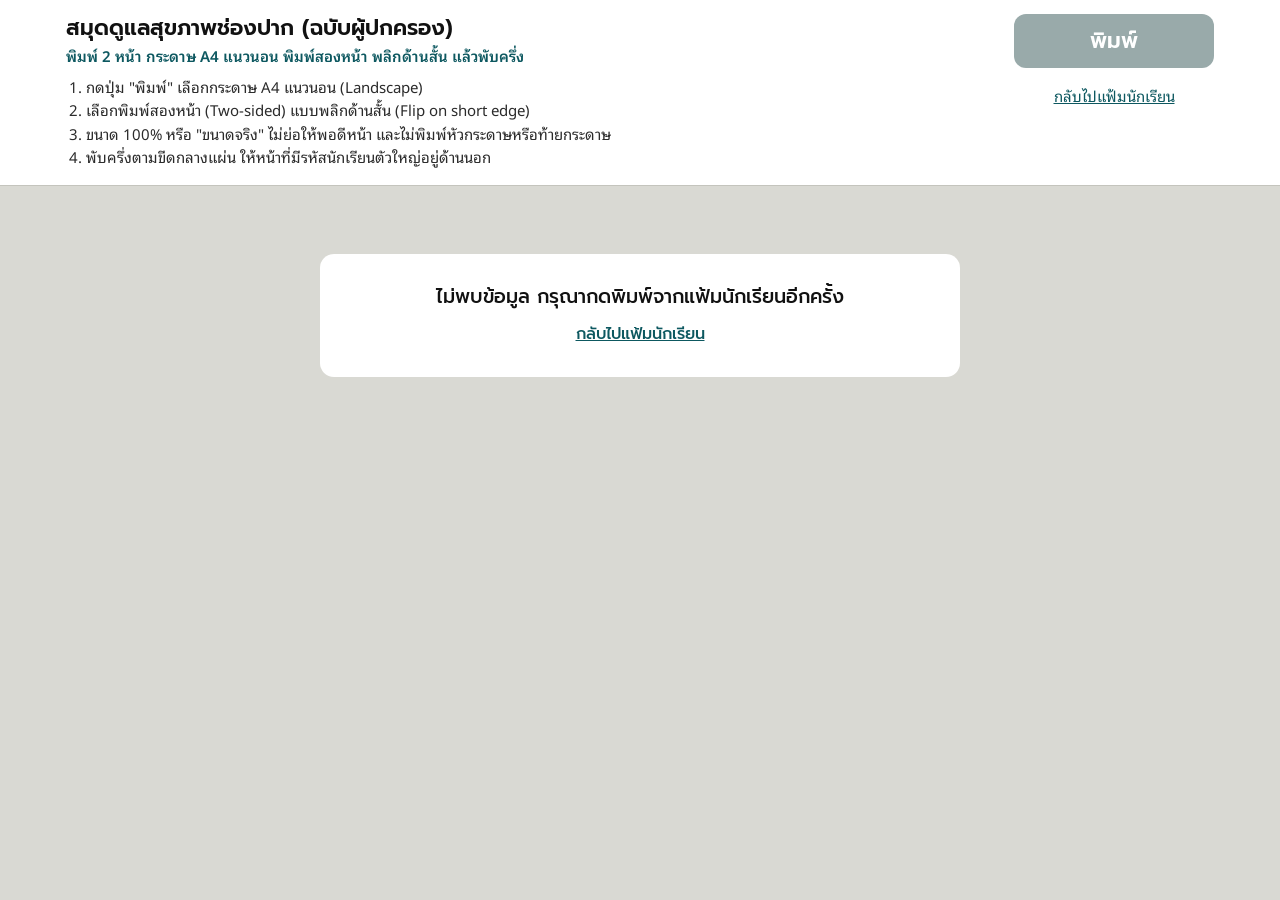
==== booklet.html @ 43a9cc26 "v1.1.0: money by fee schedules 01–03, transfers with slips, cohort and child delete, parent booklet " ====
<!doctype html>
<html lang="th">
<head>
<meta charset="utf-8">
<meta name="viewport" content="width=device-width, initial-scale=1">
<meta name="robots" content="noindex, nofollow">
<title>สมุดดูแลสุขภาพช่องปาก · Dent-II</title>
<link rel="preconnect" href="https://fonts.googleapis.com">
<link rel="preconnect" href="https://fonts.gstatic.com" crossorigin>
<link rel="stylesheet" href="https://fonts.googleapis.com/css2?family=Noto+Sans+Thai+Looped:wght@400;600;700&family=Prompt:wght@400;500;600&display=swap">
<link rel="stylesheet" href="booklet.css?v=1.0.0">
</head>
<body>
<header class="ctl noprint">
  <div class="ctl__in">
    <div class="ctl__main">
      <h1>สมุดดูแลสุขภาพช่องปาก (ฉบับผู้ปกครอง)<span class="demo-tag" id="demoTag" hidden>ข้อมูลตัวอย่าง</span></h1>
      <p class="lead">พิมพ์ 2 หน้า กระดาษ A4 แนวนอน พิมพ์สองหน้า พลิกด้านสั้น แล้วพับครึ่ง</p>
      <ol>
        <li>กดปุ่ม "พิมพ์" เลือกกระดาษ A4 แนวนอน (Landscape)</li>
        <li>เลือกพิมพ์สองหน้า (Two-sided) แบบพลิกด้านสั้น (Flip on short edge)</li>
        <li>ขนาด 100% หรือ "ขนาดจริง" ไม่ย่อให้พอดีหน้า และไม่พิมพ์หัวกระดาษหรือท้ายกระดาษ</li>
        <li>พับครึ่งตามขีดกลางแผ่น ให้หน้าที่มีรหัสนักเรียนตัวใหญ่อยู่ด้านนอก</li>
      </ol>
    </div>
    <div class="ctl__side">
      <button class="btn-print" type="button" id="printBtn" disabled>พิมพ์</button>
      <span class="who" id="who"></span>
      <a href="index.html">กลับไปแฟ้มนักเรียน</a>
    </div>
  </div>
</header>
<div class="warn noprint" id="warn" role="alert"></div>
<main class="stage" id="stage" aria-live="polite"></main>
<script src="booklet.js?v=1.0.0"></script>
</body>
</html>
---- booklet.css ----
/* Dent-II parent booklet: one A4 landscape sheet, duplex (flip on short edge), folded into a 4-page A5 booklet.
   Side 1 (outside) = page 4 | page 1. Side 2 (inside) = page 2 | page 3.
   Black-and-white safe: every mark has a shape, pattern or word, never colour alone. */
:root {
  color-scheme: light;
  --ink: #111;
  --ink-2: #2b2b2b;
  --muted: #505050;
  --line: #7a7a7a;
  --line-soft: #bdbdbd;
  --accent: #0d5860;
  --f-head: "Prompt", "Noto Sans Thai", "Sukhumvit Set", "Thonburi", "Leelawadee UI", sans-serif;
  --f-body: "Noto Sans Thai Looped", "Noto Sans Thai", "Sarabun", "Thonburi", "Leelawadee UI", "Tahoma", sans-serif;
  --fold: 13mm;    /* margin on the fold side of every page */
  --outer: 10mm;   /* margin on the paper edge side */
}
*, *::before, *::after { box-sizing: border-box; }
[hidden] { display: none !important; }
html { -webkit-text-size-adjust: 100%; }
body {
  margin: 0; background: #d9d9d3; color: var(--ink);
  font-family: var(--f-body); font-size: 15px; line-height: 1.5;
  -webkit-print-color-adjust: exact; print-color-adjust: exact;
}

/* ---------------------------------------------------------------- screen controls */
.ctl { background: #fff; border-bottom: 1px solid #c4c4bd; }
.ctl__in { max-width: 1180px; margin: 0 auto; padding: 14px 16px 16px; display: flex; flex-wrap: wrap; gap: 12px 28px; align-items: flex-start; }
.ctl__main { flex: 1 1 420px; min-width: 0; }
.ctl h1 { font: 600 1.35rem/1.3 var(--f-head); margin: 0 0 2px; color: var(--ink); }
.ctl .lead { margin: 0 0 8px; font-weight: 600; color: var(--accent); }
.ctl ol { margin: 0; padding-left: 1.3em; color: var(--ink-2); }
.ctl ol li { margin: 1px 0; }
.ctl__side { display: flex; flex-direction: column; gap: 8px; align-items: stretch; flex: 0 0 auto; }
.btn-print {
  font: 600 1.35rem/1 var(--f-head); color: #fff; background: var(--accent); border: 0; border-radius: 12px;
  padding: 16px 34px; cursor: pointer; min-width: 200px;
}
.btn-print:hover { background: #0a464d; }
.btn-print:focus-visible, .ctl a:focus-visible { outline: 3px solid #f0a020; outline-offset: 2px; }
.btn-print[disabled] { background: #9aa; cursor: not-allowed; }
.ctl a { color: var(--accent); text-align: center; }
.ctl .who { font-size: .9rem; color: var(--muted); text-align: center; }
.demo-tag { display: inline-block; font: 600 .8rem/1.6 var(--f-head); background: #fff3c4; border: 1px solid #c9a300; color: #5a4600; border-radius: 6px; padding: 0 8px; margin-left: 8px; vertical-align: middle; }
.warn { max-width: 1180px; margin: 12px auto 0; padding: 10px 16px; background: #fff0ee; border: 1px solid #c0392b; color: #7a1d12; border-radius: 8px; }
.warn:empty { display: none; }
.nodata { max-width: 640px; margin: 48px auto; padding: 28px 24px; background: #fff; border-radius: 14px; text-align: center; font: 500 1.2rem/1.6 var(--f-head); }
.nodata a { display: inline-block; margin-top: 10px; font-size: 1rem; color: var(--accent); }

/* ---------------------------------------------------------------- sheets (real size, zoomed to fit on screen) */
.stage { padding: 20px 16px 48px; overflow-x: hidden; }
.sheets { width: 297mm; margin: 0 auto; }
.sheet-cap { font: 500 15px/1.4 var(--f-head); color: #333; margin: 18px 0 8px; }
.sheet-cap:first-of-type { margin-top: 0; }
.sheet-cap b { color: var(--accent); }
.sheet {
  position: relative; width: 297mm; height: 210mm; background: #fff; overflow: hidden;
  box-shadow: 0 2px 14px rgba(0, 0, 0, .22);
}
.sheet .half { position: absolute; top: 0; width: 148.5mm; height: 210mm; }
.sheet .half--l { left: 0; }
.sheet .half--r { left: 148.5mm; }
.sheet .foldline { position: absolute; top: 0; bottom: 0; left: 148.5mm; border-left: 1px dashed #b0b0b0; }
.sheet .foldmark { position: absolute; left: calc(148.5mm - .15mm); width: .3mm; height: 4mm; background: #8a8a8a; }
.sheet .foldmark--t { top: 0; }
.sheet .foldmark--b { bottom: 0; }

/* ---------------------------------------------------------------- one A5 page */
/* --fs-s is the size of secondary text; it follows the page's fit step (10pt, then 9pt, floor 8.5pt). */
.page {
  --fs-s: 10pt;
  height: 210mm; padding: 10mm var(--fold) 8mm var(--outer);
  display: flex; flex-direction: column; overflow: hidden;
  font-size: 10.5pt; line-height: 1.42; color: var(--ink);
}
.half--r .page { padding: 10mm var(--outer) 8mm var(--fold); }
.page.is-over { box-shadow: inset 0 0 0 2mm rgba(192, 57, 43, .55); }
.page h2 { font: 600 15pt/1.25 var(--f-head); margin: 0; color: var(--accent); }
.page h3 { font: 600 11.5pt/1.3 var(--f-head); margin: 0 0 1.2mm; color: var(--ink); }
.page p { margin: 0; }
.page .muted { color: var(--muted); }
.page b, .page strong { font-weight: 700; }
.rhead { display: flex; justify-content: space-between; align-items: baseline; gap: 4mm; font-size: var(--fs-s); color: var(--muted); border-bottom: .3mm solid var(--line-soft); padding-bottom: 1mm; margin-bottom: 3mm; }
.rhead b { color: var(--ink); font-family: var(--f-head); font-weight: 600; font-size: 1.1em; letter-spacing: .02em; }
.pfoot { margin-top: auto; padding-top: 2mm; display: flex; justify-content: space-between; align-items: baseline; gap: 4mm; font-size: var(--fs-s); color: var(--muted); }
.pno { font: 600 11pt/1 var(--f-head); color: var(--ink); }
.meta { font-size: var(--fs-s); color: var(--ink-2); margin-top: .6mm; }
.gl { font-family: var(--f-head); }

/* handwriting line and tick box */
.blank { display: inline-block; border-bottom: .3mm dotted #333; height: 1.1em; vertical-align: baseline; }
.box { flex: 0 0 auto; width: 4.6mm; height: 4.6mm; border: .45mm solid var(--ink); border-radius: .6mm; display: inline-flex; align-items: center; justify-content: center; background: #fff; }

/* ---------------------------------------------------------------- page 1: front cover */
.cover .eyebrow { font-size: var(--fs-s); color: var(--muted); }
.cover .title-row { display: flex; align-items: center; gap: 4mm; margin-top: 3mm; }
.cover .title-row svg { flex: 0 0 auto; }
.cover h1 { font: 600 23pt/1.15 var(--f-head); margin: 0; color: var(--accent); }
.cover .proj { font: 500 11.5pt/1.35 var(--f-head); margin-top: 2.5mm; color: var(--ink); }
.cover .period { margin-top: 1mm; color: var(--ink-2); }
.idbox { margin-top: 6mm; border: .6mm solid var(--ink); border-radius: 3mm; padding: 3mm 5mm 3.5mm; display: flex; align-items: center; justify-content: space-between; gap: 4mm; }
.idbox .k { font: 500 11pt/1.3 var(--f-head); }
.idbox .k small { display: block; font: 400 var(--fs-s)/1.3 var(--f-body); color: var(--muted); }
.idbox .v { font: 600 30pt/1 var(--f-head); letter-spacing: .04em; white-space: nowrap; }
.nameline { margin-top: 6mm; display: flex; align-items: flex-end; gap: 2mm; font-weight: 600; }
.nameline .blank { flex: 1; height: 7mm; }
.nameline small { font-weight: 400; color: var(--muted); font-size: var(--fs-s); white-space: nowrap; }
.facts { margin: 5mm 0 0; display: grid; grid-template-columns: auto 1fr; column-gap: 4mm; row-gap: 1.2mm; }
.facts dt { color: var(--muted); white-space: nowrap; }
.facts dd { margin: 0; font-weight: 600; }
.notice { margin-top: 6mm; border: .7mm solid var(--ink); border-radius: 3mm; padding: 3.5mm 4mm; display: grid; grid-template-columns: auto 1fr; gap: 3mm; align-items: start; }
.notice .big { font: 600 14pt/1.25 var(--f-head); }
.notice ul { margin: 1.5mm 0 0; padding-left: 4.5mm; }
.notice li { margin: .5mm 0; }
.contents { margin-top: auto; font-size: var(--fs-s); color: var(--ink-2); border-top: .3mm solid var(--line-soft); padding-top: 2mm; }
.contents ol { margin: .5mm 0 0; padding-left: 5mm; }
.sample { display: inline-block; border: .4mm dashed var(--ink); padding: 0 2mm; font: 600 var(--fs-s)/1.5 var(--f-head); margin-left: 2mm; vertical-align: middle; }

/* ---------------------------------------------------------------- page 2: results */
.risk { display: flex; flex-wrap: wrap; align-items: center; gap: 1.5mm 3mm; margin-top: 3mm; }
.risk .lab { font-weight: 700; }
.scale { display: inline-flex; }
.scale span { border: .3mm solid var(--line); padding: .4mm 2.4mm; font-size: var(--fs-s); color: var(--muted); }
.scale span + span { border-left: 0; }
.scale span:first-child { border-radius: 1.5mm 0 0 1.5mm; }
.scale span:last-child { border-radius: 0 1.5mm 1.5mm 0; }
.scale span.on { background: var(--ink); color: #fff; font-weight: 700; border: .6mm solid var(--ink); }
.scale span.on::before { content: "✓ "; }
.risk .why { flex-basis: 100%; font-size: var(--fs-s); color: var(--ink-2); }
.chart { margin-top: 3mm; }
.chart .jaw { display: flex; justify-content: space-between; font-size: var(--fs-s); color: var(--muted); line-height: 1.3; }
.chart .jaw b { color: var(--ink); font-family: var(--f-head); font-weight: 600; }
.chart svg { display: block; width: 100%; height: auto; }
.keys { display: flex; flex-wrap: wrap; gap: .6mm 4mm; font-size: var(--fs-s); margin-top: 1.5mm; color: var(--ink-2); }
.keys span { display: inline-flex; align-items: center; gap: 1.2mm; white-space: nowrap; }
.keys svg { flex: 0 0 auto; }
.sum { display: grid; grid-template-columns: minmax(0, 1fr) minmax(0, 1fr); gap: 3.5mm; margin-top: 3.5mm; }
.sum h3 { border-bottom: .3mm solid var(--ink); padding-bottom: .5mm; }
.srow { display: grid; grid-template-columns: 5mm 1fr; column-gap: 1.5mm; padding: .9mm 0; border-bottom: .2mm solid var(--line-soft); }
.srow svg { margin-top: .5mm; }
.srow .b { min-width: 0; }
.srow .t { font-weight: 700; margin-right: 1.5mm; }
.srow .t em { font-style: normal; font-weight: 400; }
.srow .teeth { font-size: var(--fs-s); color: var(--ink-2); }
.srow .teeth span { margin-right: 2.5mm; }
.srow .teeth i { font-style: normal; color: var(--muted); white-space: nowrap; }
.srow.zero .t { font-weight: 400; }
.srow.note { grid-template-columns: 1fr; font-size: var(--fs-s); color: var(--ink-2); border-bottom: 0; }
.urgent { margin-top: 3.5mm; border: .8mm solid var(--ink); border-radius: 2.5mm; padding: 2.5mm 3.5mm; display: grid; grid-template-columns: auto 1fr; gap: 3mm; align-items: start; }
.urgent .big { font: 600 12.5pt/1.25 var(--f-head); }
.urgent .why { font-weight: 700; margin: .4mm 0; }

/* ---------------------------------------------------------------- page 3: care plan */
.plan-intro { font-size: var(--fs-s); color: var(--ink-2); margin-top: .8mm; }
.tl { width: 100%; border-collapse: collapse; margin-top: 2.5mm; }
.tl th, .tl td { border-bottom: .2mm solid var(--line-soft); vertical-align: top; text-align: left; padding: 1mm 0; }
.tl thead th { font-size: var(--fs-s); font-weight: 400; color: var(--muted); border-bottom: .4mm solid var(--ink); padding: 0 0 .6mm; }
.tl .mn { width: 13mm; text-align: center; padding-right: 1mm; font: 600 1.05em/1.42 var(--f-head); white-space: nowrap; }
.tl thead .mn { font: 400 var(--fs-s)/1.42 var(--f-body); }
.tl .ml { width: 17mm; padding-right: 1.5mm; font-size: var(--fs-s); color: var(--ink-2); white-space: nowrap; }
.tl tbody td.ml { padding-top: 1.35mm; }
.tl tr.empty td { color: var(--line); }
.tl tr.empty .mn { color: var(--muted); font-weight: 500; }
.tl tr.empty th, .tl tr.empty td { padding: .45mm 0; }
.tl tr.empty td.ml { padding: .45mm 1.5mm .45mm 0; }
.it { display: flex; flex-wrap: wrap; align-items: center; column-gap: 2mm; row-gap: .3mm; padding: .5mm 0; }
.items .it + .it { border-top: .2mm dotted var(--line-soft); }
.it .lab { flex: 1 1 30mm; min-width: 0; }
.it .lab svg, .grp .gname svg { vertical-align: -.4mm; margin-right: 1mm; }
.it .dt { margin-left: auto; font-size: var(--fs-s); white-space: nowrap; color: var(--ink-2); }
.it .dt .blank { width: 19mm; }
.it.done .dt { font-weight: 700; color: var(--ink); }
/* flow step: services of one month side by side, date line without the word "วันที่" */
.tl.flow .items { display: flex; flex-wrap: wrap; column-gap: 4mm; }
.tl.flow .items .it { flex: 0 1 auto; flex-wrap: nowrap; }
.tl.flow .items .it + .it { border-top: 0; }
.tl.flow .it .lab { flex: 0 1 auto; }
.tl.flow .it .dt { margin-left: 1mm; }
.tl.flow .it .dt .w { display: none; }
.tl.flow .it .dt .blank { width: 13mm; }
/* services with no set month: one line per whole-mouth service, one line per tooth service with a box per tooth */
.any { margin-top: 3mm; }
.anylist { border-top: .4mm solid var(--ink); }
.anylist > .it, .grp { border-bottom: .2mm solid var(--line-soft); }
.anylist > .it { padding: .7mm 0; }
.grp { display: grid; grid-template-columns: 40mm minmax(0, 1fr); column-gap: 2mm; align-items: start; padding: .7mm 0; }
.grp .gname { padding-top: .2mm; }
.chips { display: flex; flex-wrap: wrap; gap: .8mm 1.8mm; }
.chip { display: inline-flex; align-items: center; gap: .9mm; white-space: nowrap; }
.chip .box { width: 4.2mm; height: 4.2mm; }
.chip b { font-family: var(--f-head); font-weight: 600; min-width: 4.3mm; }
.chip b.prim { font-weight: 400; }
.chip .cb { width: 9mm; }
.chip .cd { font-size: var(--fs-s); font-weight: 700; min-width: 9mm; }
.plan-key { margin-top: 2.5mm; font-size: var(--fs-s); color: var(--ink-2); display: flex; flex-wrap: wrap; gap: .5mm 4mm; }
.plan-key span { display: inline-flex; align-items: center; gap: 1.2mm; white-space: nowrap; }
.plan-key .box { width: 3.6mm; height: 3.6mm; border-width: .4mm; }
.noplan { margin-top: 4mm; padding: 4mm; border: .3mm dashed var(--line); border-radius: 2mm; }

/* ---------------------------------------------------------------- page 4: back cover */
.tips { margin: 1.5mm 0 0; padding: 0; list-style: none; }
.tips li { display: grid; grid-template-columns: 5mm 1fr; gap: 1.5mm; padding: 1.1mm 0; border-bottom: .2mm solid var(--line-soft); }
.tips li::before { content: ""; width: 3.2mm; height: 3.2mm; margin-top: 1mm; border: .45mm solid var(--ink); border-radius: 50%; }
.ack { margin-top: 5mm; border: .4mm solid var(--ink); border-radius: 2.5mm; padding: 3mm 4mm 3.5mm; }
.signs { display: grid; grid-template-columns: 1fr 1fr; gap: 5mm; margin-top: 2.5mm; }
.sign h4 { font: 600 11pt/1.3 var(--f-head); margin: 0 0 1mm; }
.sign .ln { display: flex; align-items: flex-end; gap: 1.5mm; height: 8.5mm; font-size: var(--fs-s); white-space: nowrap; }
.sign .ln .blank { flex: 1; height: 6mm; }
.notes { margin-top: 4.5mm; flex: 1 1 0; min-height: 17mm; display: flex; flex-direction: column; overflow: hidden; }
.notes h3 { font-size: 10.5pt; margin: 0; }
.rules { flex: 1 1 0; min-height: 0; overflow: hidden; }
.rule { height: 7.5mm; border-bottom: .25mm dotted #555; }
.return { margin-top: 4.5mm; border: .8mm solid var(--ink); border-radius: 2.5mm; padding: 3mm 4mm; display: grid; grid-template-columns: auto 1fr; gap: 3mm; align-items: start; }
.return .big { font: 600 13pt/1.25 var(--f-head); }
.return .ln { display: flex; align-items: flex-end; gap: 1.5mm; margin-top: 2.5mm; font-size: var(--fs-s); white-space: nowrap; }
.return .ln .blank { flex: 1; height: 6mm; }
.backfoot { margin-top: 4mm; border-top: .3mm solid var(--line-soft); padding-top: 2mm; font-size: var(--fs-s); color: var(--ink-2); display: grid; grid-template-columns: 1fr auto; gap: 1mm 4mm; }
.backfoot .unit { font: 600 11pt/1.3 var(--f-head); color: var(--ink); }
.backfoot .id { font: 600 12pt/1.3 var(--f-head); color: var(--ink); text-align: right; }

/* ---------------------------------------------------------------- fit steps, added by booklet.js only when a page would overflow */
.page.d1 { line-height: 1.34; }
.page.d1 .tl th, .page.d1 .tl td { padding: .6mm 0; }
.page.d1 .it { padding: .25mm 0; }
.page.d1 .srow { padding: .5mm 0; }
.page.d1 .chart { margin-top: 2mm; }
.page.d1 .sum, .page.d1 .urgent, .page.d1 .any { margin-top: 2.5mm; }
.page.d1 .rhead { margin-bottom: 2mm; }
.page.d2 { line-height: 1.28; }
.page.d2 .tl tr.empty th, .page.d2 .tl tr.empty td { padding: .2mm 0; }
.page.d2 .tl tbody td.ml { padding-top: .8mm; }
.page.d2 .anylist > .it, .page.d2 .grp { padding: .35mm 0; }
.page.d2 h2 { font-size: 14pt; }
.page.d2 .risk { margin-top: 2mm; }
.page.d2 .keys { margin-top: .8mm; }
.page.d2 .sum { gap: 2.5mm; }
.page.d2 .urgent { padding: 1.8mm 3mm; }
.page.d2 .urgent .big { font-size: 11.5pt; }
.page.c1 .risk .why, .page.c1 .srow.note, .page.c1 .found .teeth { display: none; }
.page.f9 { font-size: 9.5pt; --fs-s: 9pt; }
.page.f9 h2 { font-size: 13pt; }
.page.f9 h3 { font-size: 10.5pt; }
.page.f85 { font-size: 9pt; --fs-s: 8.5pt; line-height: 1.24; }
.page.f85 h2 { font-size: 12.5pt; }
.page.f85 h3 { font-size: 10pt; }
.page.f9 .box, .page.f85 .box { width: 4mm; height: 4mm; }
.page.f9 .chart svg { width: 92%; margin: 0 auto; }
.page.f85 .chart svg { width: 86%; margin: 0 auto; }

/* ---------------------------------------------------------------- print */
@page { size: A4 landscape; margin: 0; }
@media print {
  html, body { background: #fff; margin: 0; padding: 0; }
  .noprint, .ctl, .warn, .sheet-cap, .nodata { display: none !important; }
  .stage { padding: 0; overflow: visible; }
  .sheets { zoom: 1 !important; width: 297mm; margin: 0; }
  .sheet { box-shadow: none; break-after: page; page-break-after: always; break-inside: avoid; }
  .sheet:last-of-type { break-after: auto; page-break-after: auto; }
  .sheet .foldline { display: none; }
  .page.is-over { box-shadow: none; }
}
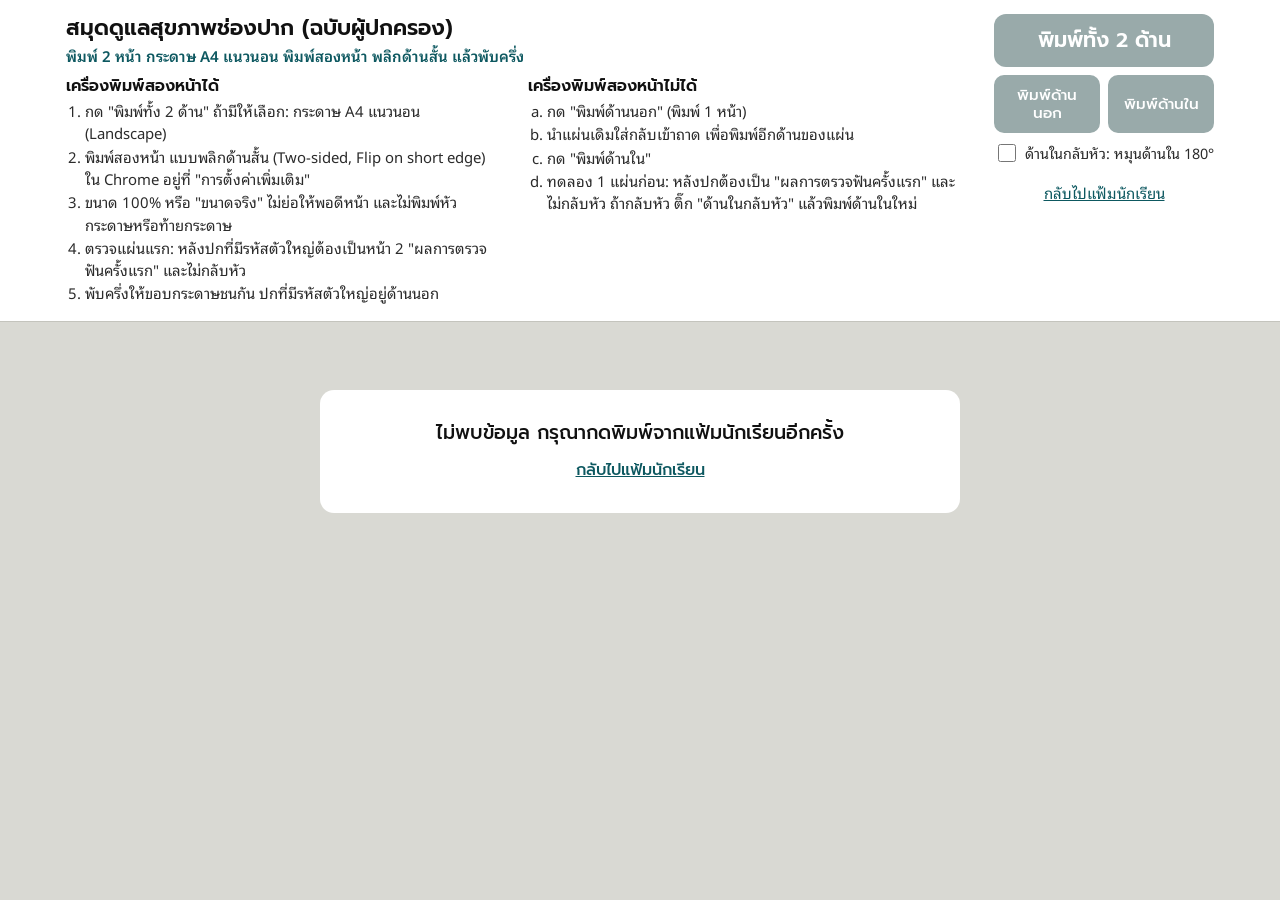
==== commit cf1184b1: "v1.1.1: parent booklet after senior review (2 rounds), guide with booklet pictures - Booklet: no pay" ====
--- a/booklet.html
+++ b/booklet.html
@@ -8,7 +8,7 @@
 <link rel="preconnect" href="https://fonts.googleapis.com">
 <link rel="preconnect" href="https://fonts.gstatic.com" crossorigin>
 <link rel="stylesheet" href="https://fonts.googleapis.com/css2?family=Noto+Sans+Thai+Looped:wght@400;600;700&family=Prompt:wght@400;500;600&display=swap">
-<link rel="stylesheet" href="booklet.css?v=1.0.0">
+<link rel="stylesheet" href="booklet.css?v=1.1.1">
 </head>
 <body>
 <header class="ctl noprint">
@@ -16,15 +16,35 @@
     <div class="ctl__main">
       <h1>สมุดดูแลสุขภาพช่องปาก (ฉบับผู้ปกครอง)<span class="demo-tag" id="demoTag" hidden>ข้อมูลตัวอย่าง</span></h1>
       <p class="lead">พิมพ์ 2 หน้า กระดาษ A4 แนวนอน พิมพ์สองหน้า พลิกด้านสั้น แล้วพับครึ่ง</p>
-      <ol>
-        <li>กดปุ่ม "พิมพ์" เลือกกระดาษ A4 แนวนอน (Landscape)</li>
-        <li>เลือกพิมพ์สองหน้า (Two-sided) แบบพลิกด้านสั้น (Flip on short edge)</li>
-        <li>ขนาด 100% หรือ "ขนาดจริง" ไม่ย่อให้พอดีหน้า และไม่พิมพ์หัวกระดาษหรือท้ายกระดาษ</li>
-        <li>พับครึ่งตามขีดกลางแผ่น ให้หน้าที่มีรหัสนักเรียนตัวใหญ่อยู่ด้านนอก</li>
-      </ol>
+      <div class="howto">
+        <section>
+          <h2>เครื่องพิมพ์สองหน้าได้</h2>
+          <ol>
+            <li>กด "พิมพ์ทั้ง 2 ด้าน" ถ้ามีให้เลือก: กระดาษ A4 แนวนอน (Landscape)</li>
+            <li>พิมพ์สองหน้า แบบพลิกด้านสั้น (Two-sided, Flip on short edge) ใน Chrome อยู่ที่ "การตั้งค่าเพิ่มเติม"</li>
+            <li>ขนาด 100% หรือ "ขนาดจริง" ไม่ย่อให้พอดีหน้า และไม่พิมพ์หัวกระดาษหรือท้ายกระดาษ</li>
+            <li>ตรวจแผ่นแรก: หลังปกที่มีรหัสตัวใหญ่ต้องเป็นหน้า 2 "ผลการตรวจฟันครั้งแรก" และไม่กลับหัว</li>
+            <li>พับครึ่งให้ขอบกระดาษชนกัน ปกที่มีรหัสตัวใหญ่อยู่ด้านนอก</li>
+          </ol>
+        </section>
+        <section>
+          <h2>เครื่องพิมพ์สองหน้าไม่ได้</h2>
+          <ol class="alpha">
+            <li>กด "พิมพ์ด้านนอก" (พิมพ์ 1 หน้า)</li>
+            <li>นำแผ่นเดิมใส่กลับเข้าถาด เพื่อพิมพ์อีกด้านของแผ่น</li>
+            <li>กด "พิมพ์ด้านใน"</li>
+            <li>ทดลอง 1 แผ่นก่อน: หลังปกต้องเป็น "ผลการตรวจฟันครั้งแรก" และไม่กลับหัว ถ้ากลับหัว ติ๊ก "ด้านในกลับหัว" แล้วพิมพ์ด้านในใหม่</li>
+          </ol>
+        </section>
+      </div>
     </div>
     <div class="ctl__side">
-      <button class="btn-print" type="button" id="printBtn" disabled>พิมพ์</button>
+      <button class="btn-print" type="button" id="printBtn" disabled>พิมพ์ทั้ง 2 ด้าน</button>
+      <div class="one-side">
+        <button class="btn-side" type="button" id="printOut" disabled>พิมพ์ด้านนอก</button>
+        <button class="btn-side" type="button" id="printIn" disabled>พิมพ์ด้านใน</button>
+      </div>
+      <label class="flip"><input type="checkbox" id="flipIn"> ด้านในกลับหัว: หมุนด้านใน 180°</label>
       <span class="who" id="who"></span>
       <a href="index.html">กลับไปแฟ้มนักเรียน</a>
     </div>
@@ -32,6 +52,6 @@
 </header>
 <div class="warn noprint" id="warn" role="alert"></div>
 <main class="stage" id="stage" aria-live="polite"></main>
-<script src="booklet.js?v=1.0.0"></script>
+<script src="booklet.js?v=1.1.1"></script>
 </body>
 </html>
--- a/booklet.css
+++ b/booklet.css
@@ -1,4 +1,4 @@
-/* Dent-II parent booklet: one A4 landscape sheet, duplex (flip on short edge), folded into a 4-page A5 booklet.
+/* Dent-II parent booklet v1.1.1: one A4 landscape sheet, duplex (flip on short edge), folded into a 4-page A5 booklet.
    Side 1 (outside) = page 4 | page 1. Side 2 (inside) = page 2 | page 3.
    Black-and-white safe: every mark has a shape, pattern or word, never colour alone. */
 :root {
@@ -22,23 +22,32 @@
   font-family: var(--f-body); font-size: 15px; line-height: 1.5;
   -webkit-print-color-adjust: exact; print-color-adjust: exact;
 }
+.nw { white-space: nowrap; }
 
 /* ---------------------------------------------------------------- screen controls */
 .ctl { background: #fff; border-bottom: 1px solid #c4c4bd; }
 .ctl__in { max-width: 1180px; margin: 0 auto; padding: 14px 16px 16px; display: flex; flex-wrap: wrap; gap: 12px 28px; align-items: flex-start; }
-.ctl__main { flex: 1 1 420px; min-width: 0; }
+.ctl__main { flex: 1 1 520px; min-width: 0; }
 .ctl h1 { font: 600 1.35rem/1.3 var(--f-head); margin: 0 0 2px; color: var(--ink); }
 .ctl .lead { margin: 0 0 8px; font-weight: 600; color: var(--accent); }
-.ctl ol { margin: 0; padding-left: 1.3em; color: var(--ink-2); }
+.howto { display: grid; grid-template-columns: repeat(auto-fit, minmax(260px, 1fr)); gap: 6px 24px; }
+.howto h2 { font: 600 1rem/1.4 var(--f-head); margin: 0 0 2px; color: var(--ink); }
+.ctl ol { margin: 0; padding-left: 1.3em; color: var(--ink-2); font-size: .93rem; }
+.ctl ol.alpha { list-style: lower-alpha; }
 .ctl ol li { margin: 1px 0; }
 .ctl__side { display: flex; flex-direction: column; gap: 8px; align-items: stretch; flex: 0 0 auto; }
 .btn-print {
-  font: 600 1.35rem/1 var(--f-head); color: #fff; background: var(--accent); border: 0; border-radius: 12px;
-  padding: 16px 34px; cursor: pointer; min-width: 200px;
+  font: 600 1.3rem/1 var(--f-head); color: #fff; background: var(--accent); border: 0; border-radius: 12px;
+  padding: 16px 30px; cursor: pointer; min-width: 220px;
 }
 .btn-print:hover { background: #0a464d; }
-.btn-print:focus-visible, .ctl a:focus-visible { outline: 3px solid #f0a020; outline-offset: 2px; }
-.btn-print[disabled] { background: #9aa; cursor: not-allowed; }
+.one-side { display: flex; gap: 8px; }
+.btn-side { flex: 1; font: 500 .95rem/1.2 var(--f-head); color: var(--accent); background: #fff; border: 2px solid var(--accent); border-radius: 10px; padding: 9px 10px; cursor: pointer; }
+.btn-side:hover { background: #eef5f5; }
+.btn-print:focus-visible, .btn-side:focus-visible, .ctl a:focus-visible, .flip input:focus-visible { outline: 3px solid #f0a020; outline-offset: 2px; }
+.btn-print[disabled], .btn-side[disabled] { background: #9aa; border-color: #9aa; color: #fff; cursor: not-allowed; }
+.flip { font-size: .9rem; color: var(--ink-2); display: flex; align-items: center; gap: 6px; cursor: pointer; }
+.flip input { width: 18px; height: 18px; }
 .ctl a { color: var(--accent); text-align: center; }
 .ctl .who { font-size: .9rem; color: var(--muted); text-align: center; }
 .demo-tag { display: inline-block; font: 600 .8rem/1.6 var(--f-head); background: #fff3c4; border: 1px solid #c9a300; color: #5a4600; border-radius: 6px; padding: 0 8px; margin-left: 8px; vertical-align: middle; }
@@ -53,20 +62,37 @@
 .sheet-cap { font: 500 15px/1.4 var(--f-head); color: #333; margin: 18px 0 8px; }
 .sheet-cap:first-of-type { margin-top: 0; }
 .sheet-cap b { color: var(--accent); }
+.narrow-cap { display: none; }
 .sheet {
   position: relative; width: 297mm; height: 210mm; background: #fff; overflow: hidden;
   box-shadow: 0 2px 14px rgba(0, 0, 0, .22);
 }
-.sheet .half { position: absolute; top: 0; width: 148.5mm; height: 210mm; }
+.sheet .half { position: absolute; top: 0; width: 148.5mm; height: 210mm; background: #fff; }
 .sheet .half--l { left: 0; }
 .sheet .half--r { left: 148.5mm; }
 .sheet .foldline { position: absolute; top: 0; bottom: 0; left: 148.5mm; border-left: 1px dashed #b0b0b0; }
+/* fold ticks sit inside the printable area of office printers (5.5-9.5 mm from the edge) */
 .sheet .foldmark { position: absolute; left: calc(148.5mm - .15mm); width: .3mm; height: 4mm; background: #8a8a8a; }
-.sheet .foldmark--t { top: 0; }
-.sheet .foldmark--b { bottom: 0; }
+.sheet .foldmark--t { top: 5.5mm; }
+.sheet .foldmark--b { bottom: 5.5mm; }
+/* "ด้านในกลับหัว" rotates only the one-side inside print (พิมพ์ด้านใน), never a two-sided print (review R2 N1). */
+.print-in.flip-in .sheet--in { transform: rotate(180deg); }
+
+/* narrow screens: the four A5 pages stacked in reading order 1-2-3-4 (screen only; print is unchanged) */
+@media screen {
+  .sheets.is-narrow { width: 148.5mm; display: flex; flex-direction: column; gap: 6mm; }
+  .sheets.is-narrow .sheet { display: contents; }
+  .sheets.is-narrow .sheet .half { position: relative; left: auto; box-shadow: 0 2px 10px rgba(0, 0, 0, .22); }
+  .sheets.is-narrow .half[data-p="1"] { order: 1; }
+  .sheets.is-narrow .half[data-p="2"] { order: 2; }
+  .sheets.is-narrow .half[data-p="3"] { order: 3; }
+  .sheets.is-narrow .half[data-p="4"] { order: 4; }
+  .sheets.is-narrow .sheet-cap, .sheets.is-narrow .foldline, .sheets.is-narrow .foldmark { display: none; }
+  .sheets.is-narrow .narrow-cap { display: block; order: 0; font: 500 15px/1.4 var(--f-head); color: #333; margin: 0; }
+}
 
 /* ---------------------------------------------------------------- one A5 page */
-/* --fs-s is the size of secondary text; it follows the page's fit step (10pt, then 9pt, floor 8.5pt). */
+/* --fs-s is the size of secondary text; it follows the page's fit step (10pt, floor 9pt). */
 .page {
   --fs-s: 10pt;
   height: 210mm; padding: 10mm var(--fold) 8mm var(--outer);
@@ -84,7 +110,8 @@
 .rhead b { color: var(--ink); font-family: var(--f-head); font-weight: 600; font-size: 1.1em; letter-spacing: .02em; }
 .pfoot { margin-top: auto; padding-top: 2mm; display: flex; justify-content: space-between; align-items: baseline; gap: 4mm; font-size: var(--fs-s); color: var(--muted); }
 .pno { font: 600 11pt/1 var(--f-head); color: var(--ink); }
-.meta { font-size: var(--fs-s); color: var(--ink-2); margin-top: .6mm; }
+.meta { font-size: var(--fs-s); color: var(--ink-2); margin-top: .6mm; display: flex; flex-wrap: wrap; column-gap: 3mm; }
+.meta > span { white-space: nowrap; }
 .gl { font-family: var(--f-head); }
 
 /* handwriting line and tick box */
@@ -93,27 +120,30 @@
 
 /* ---------------------------------------------------------------- page 1: front cover */
 .cover .eyebrow { font-size: var(--fs-s); color: var(--muted); }
-.cover .title-row { display: flex; align-items: center; gap: 4mm; margin-top: 3mm; }
+.cover .title-row { display: flex; align-items: center; gap: 4mm; margin-top: 2.5mm; }
 .cover .title-row svg { flex: 0 0 auto; }
 .cover h1 { font: 600 23pt/1.15 var(--f-head); margin: 0; color: var(--accent); }
-.cover .proj { font: 500 11.5pt/1.35 var(--f-head); margin-top: 2.5mm; color: var(--ink); }
-.cover .period { margin-top: 1mm; color: var(--ink-2); }
-.idbox { margin-top: 6mm; border: .6mm solid var(--ink); border-radius: 3mm; padding: 3mm 5mm 3.5mm; display: flex; align-items: center; justify-content: space-between; gap: 4mm; }
+.cover .proj { font: 500 11.5pt/1.35 var(--f-head); margin-top: 2mm; color: var(--ink); }
+.cover .period { margin-top: .8mm; color: var(--ink-2); }
+.idbox { margin-top: 4mm; border: .6mm solid var(--ink); border-radius: 3mm; padding: 2.5mm 5mm 3mm; display: flex; align-items: center; justify-content: space-between; gap: 4mm; }
 .idbox .k { font: 500 11pt/1.3 var(--f-head); }
 .idbox .k small { display: block; font: 400 var(--fs-s)/1.3 var(--f-body); color: var(--muted); }
 .idbox .v { font: 600 30pt/1 var(--f-head); letter-spacing: .04em; white-space: nowrap; }
-.nameline { margin-top: 6mm; display: flex; align-items: flex-end; gap: 2mm; font-weight: 600; }
+.nameline { margin-top: 5mm; display: flex; align-items: flex-end; gap: 2mm; font-weight: 600; }
 .nameline .blank { flex: 1; height: 7mm; }
 .nameline small { font-weight: 400; color: var(--muted); font-size: var(--fs-s); white-space: nowrap; }
-.facts { margin: 5mm 0 0; display: grid; grid-template-columns: auto 1fr; column-gap: 4mm; row-gap: 1.2mm; }
+.facts { margin: 3.5mm 0 0; display: grid; grid-template-columns: auto 1fr; column-gap: 4mm; row-gap: .8mm; }
 .facts dt { color: var(--muted); white-space: nowrap; }
+.facts dt small { font-size: var(--fs-s); }
 .facts dd { margin: 0; font-weight: 600; }
-.notice { margin-top: 6mm; border: .7mm solid var(--ink); border-radius: 3mm; padding: 3.5mm 4mm; display: grid; grid-template-columns: auto 1fr; gap: 3mm; align-items: start; }
-.notice .big { font: 600 14pt/1.25 var(--f-head); }
-.notice ul { margin: 1.5mm 0 0; padding-left: 4.5mm; }
-.notice li { margin: .5mm 0; }
-.contents { margin-top: auto; font-size: var(--fs-s); color: var(--ink-2); border-top: .3mm solid var(--line-soft); padding-top: 2mm; }
-.contents ol { margin: .5mm 0 0; padding-left: 5mm; }
+.todo-box { margin-top: 4mm; border: .4mm solid var(--ink); border-radius: 3mm; padding: 2.5mm 4mm 2.5mm; }
+.todo-box .big { font: 600 12pt/1.25 var(--f-head); }
+.todo-box ol { margin: 1mm 0 0; padding-left: 5mm; }
+.todo-box li { margin: .3mm 0; }
+.notice { margin-top: auto; border: .7mm solid var(--ink); border-radius: 3mm; padding: 3mm 4mm; display: grid; grid-template-columns: auto 1fr; gap: 3mm; align-items: start; }
+.notice .big { font: 600 13pt/1.25 var(--f-head); }
+.notice ul { margin: 1.2mm 0 0; padding-left: 4.5mm; }
+.notice li { margin: .4mm 0; }
 .sample { display: inline-block; border: .4mm dashed var(--ink); padding: 0 2mm; font: 600 var(--fs-s)/1.5 var(--f-head); margin-left: 2mm; vertical-align: middle; }
 
 /* ---------------------------------------------------------------- page 2: results */
@@ -137,6 +167,7 @@
 .sum { display: grid; grid-template-columns: minmax(0, 1fr) minmax(0, 1fr); gap: 3.5mm; margin-top: 3.5mm; }
 .sum h3 { border-bottom: .3mm solid var(--ink); padding-bottom: .5mm; }
 .srow { display: grid; grid-template-columns: 5mm 1fr; column-gap: 1.5mm; padding: .9mm 0; border-bottom: .2mm solid var(--line-soft); }
+.srow.noicon { grid-template-columns: 1fr; }
 .srow svg { margin-top: .5mm; }
 .srow .b { min-width: 0; }
 .srow .t { font-weight: 700; margin-right: 1.5mm; }
@@ -144,31 +175,34 @@
 .srow .teeth { font-size: var(--fs-s); color: var(--ink-2); }
 .srow .teeth span { margin-right: 2.5mm; }
 .srow .teeth i { font-style: normal; color: var(--muted); white-space: nowrap; }
+.srow .gloss { display: block; font-size: var(--fs-s); color: var(--ink-2); line-height: 1.3; margin-top: .3mm; }
+.srow .gloss.keep { font-weight: 700; }
 .srow.zero .t { font-weight: 400; }
-.srow.note { grid-template-columns: 1fr; font-size: var(--fs-s); color: var(--ink-2); border-bottom: 0; }
+.srow.note { font-size: var(--fs-s); color: var(--ink-2); border-bottom: 0; }
 .urgent { margin-top: 3.5mm; border: .8mm solid var(--ink); border-radius: 2.5mm; padding: 2.5mm 3.5mm; display: grid; grid-template-columns: auto 1fr; gap: 3mm; align-items: start; }
 .urgent .big { font: 600 12.5pt/1.25 var(--f-head); }
 .urgent .why { font-weight: 700; margin: .4mm 0; }
 
 /* ---------------------------------------------------------------- page 3: care plan */
 .plan-intro { font-size: var(--fs-s); color: var(--ink-2); margin-top: .8mm; }
+.plan-intro .reprint { font-weight: 700; }
 .tl { width: 100%; border-collapse: collapse; margin-top: 2.5mm; }
 .tl th, .tl td { border-bottom: .2mm solid var(--line-soft); vertical-align: top; text-align: left; padding: 1mm 0; }
 .tl thead th { font-size: var(--fs-s); font-weight: 400; color: var(--muted); border-bottom: .4mm solid var(--ink); padding: 0 0 .6mm; }
-.tl .mn { width: 13mm; text-align: center; padding-right: 1mm; font: 600 1.05em/1.42 var(--f-head); white-space: nowrap; }
+.tl .mn { width: 12mm; text-align: center; padding-right: 1mm; font: 600 1.05em/1.42 var(--f-head); white-space: nowrap; }
 .tl thead .mn { font: 400 var(--fs-s)/1.42 var(--f-body); }
-.tl .ml { width: 17mm; padding-right: 1.5mm; font-size: var(--fs-s); color: var(--ink-2); white-space: nowrap; }
+.tl .ml { width: 29mm; padding-right: 2.5mm; font-size: var(--fs-s); color: var(--ink-2); line-height: 1.3; }
 .tl tbody td.ml { padding-top: 1.35mm; }
 .tl tr.empty td { color: var(--line); }
 .tl tr.empty .mn { color: var(--muted); font-weight: 500; }
 .tl tr.empty th, .tl tr.empty td { padding: .45mm 0; }
-.tl tr.empty td.ml { padding: .45mm 1.5mm .45mm 0; }
+.tl tr.empty td.ml { padding: .45mm 2.5mm .45mm 0; }
 .it { display: flex; flex-wrap: wrap; align-items: center; column-gap: 2mm; row-gap: .3mm; padding: .5mm 0; }
 .items .it + .it { border-top: .2mm dotted var(--line-soft); }
-.it .lab { flex: 1 1 30mm; min-width: 0; }
+.it .lab { flex: 1 1 auto; min-width: 0; }
 .it .lab svg, .grp .gname svg { vertical-align: -.4mm; margin-right: 1mm; }
 .it .dt { margin-left: auto; font-size: var(--fs-s); white-space: nowrap; color: var(--ink-2); }
-.it .dt .blank { width: 19mm; }
+.it .dt .blank { width: 20mm; }
 .it.done .dt { font-weight: 700; color: var(--ink); }
 /* flow step: services of one month side by side, date line without the word "วันที่" */
 .tl.flow .items { display: flex; flex-wrap: wrap; column-gap: 4mm; }
@@ -177,7 +211,7 @@
 .tl.flow .it .lab { flex: 0 1 auto; }
 .tl.flow .it .dt { margin-left: 1mm; }
 .tl.flow .it .dt .w { display: none; }
-.tl.flow .it .dt .blank { width: 13mm; }
+.tl.flow .it .dt .blank { width: 18mm; }
 /* services with no set month: one line per whole-mouth service, one line per tooth service with a box per tooth */
 .any { margin-top: 3mm; }
 .anylist { border-top: .4mm solid var(--ink); }
@@ -185,13 +219,13 @@
 .anylist > .it { padding: .7mm 0; }
 .grp { display: grid; grid-template-columns: 40mm minmax(0, 1fr); column-gap: 2mm; align-items: start; padding: .7mm 0; }
 .grp .gname { padding-top: .2mm; }
-.chips { display: flex; flex-wrap: wrap; gap: .8mm 1.8mm; }
+.grp .gname em { font-style: normal; color: var(--ink-2); }
+.chips { display: flex; flex-wrap: wrap; gap: 1mm 1.8mm; }
 .chip { display: inline-flex; align-items: center; gap: .9mm; white-space: nowrap; }
 .chip .box { width: 4.2mm; height: 4.2mm; }
 .chip b { font-family: var(--f-head); font-weight: 600; min-width: 4.3mm; }
-.chip b.prim { font-weight: 400; }
-.chip .cb { width: 9mm; }
-.chip .cd { font-size: var(--fs-s); font-weight: 700; min-width: 9mm; }
+.chip .cb { width: 16mm; }
+.chip .cd { font-size: var(--fs-s); font-weight: 700; min-width: 16mm; }
 .plan-key { margin-top: 2.5mm; font-size: var(--fs-s); color: var(--ink-2); display: flex; flex-wrap: wrap; gap: .5mm 4mm; }
 .plan-key span { display: inline-flex; align-items: center; gap: 1.2mm; white-space: nowrap; }
 .plan-key .box { width: 3.6mm; height: 3.6mm; border-width: .4mm; }
@@ -201,21 +235,24 @@
 .tips { margin: 1.5mm 0 0; padding: 0; list-style: none; }
 .tips li { display: grid; grid-template-columns: 5mm 1fr; gap: 1.5mm; padding: 1.1mm 0; border-bottom: .2mm solid var(--line-soft); }
 .tips li::before { content: ""; width: 3.2mm; height: 3.2mm; margin-top: 1mm; border: .45mm solid var(--ink); border-radius: 50%; }
-.ack { margin-top: 5mm; border: .4mm solid var(--ink); border-radius: 2.5mm; padding: 3mm 4mm 3.5mm; }
-.signs { display: grid; grid-template-columns: 1fr 1fr; gap: 5mm; margin-top: 2.5mm; }
-.sign h4 { font: 600 11pt/1.3 var(--f-head); margin: 0 0 1mm; }
-.sign .ln { display: flex; align-items: flex-end; gap: 1.5mm; height: 8.5mm; font-size: var(--fs-s); white-space: nowrap; }
+.ack { margin-top: 4.5mm; border: .4mm solid var(--ink); border-radius: 2.5mm; padding: 2.5mm 4mm 3mm; }
+.signs { display: grid; grid-template-columns: 1fr 1fr; gap: 5mm; margin-top: 1mm; }
+.sign h4 { font: 600 11pt/1.3 var(--f-head); margin: 0; }
+.sign .says { font-size: var(--fs-s); color: var(--ink-2); margin: 0 0 .5mm; }
+.sign .ln { display: flex; align-items: flex-end; gap: 1.5mm; height: 8mm; font-size: var(--fs-s); white-space: nowrap; }
 .sign .ln .blank { flex: 1; height: 6mm; }
-.notes { margin-top: 4.5mm; flex: 1 1 0; min-height: 17mm; display: flex; flex-direction: column; overflow: hidden; }
+.notes { margin-top: 4mm; flex: 1 1 0; min-height: 17mm; display: flex; flex-direction: column; overflow: hidden; }
 .notes h3 { font-size: 10.5pt; margin: 0; }
 .rules { flex: 1 1 0; min-height: 0; overflow: hidden; }
 .rule { height: 7.5mm; border-bottom: .25mm dotted #555; }
-.return { margin-top: 4.5mm; border: .8mm solid var(--ink); border-radius: 2.5mm; padding: 3mm 4mm; display: grid; grid-template-columns: auto 1fr; gap: 3mm; align-items: start; }
-.return .big { font: 600 13pt/1.25 var(--f-head); }
-.return .ln { display: flex; align-items: flex-end; gap: 1.5mm; margin-top: 2.5mm; font-size: var(--fs-s); white-space: nowrap; }
+.return { margin-top: 4mm; border: .8mm solid var(--ink); border-radius: 2.5mm; padding: 2.5mm 4mm; display: grid; grid-template-columns: auto 1fr; gap: 3mm; align-items: start; }
+.return .big { font: 600 12.5pt/1.25 var(--f-head); }
+.return .ln { display: flex; align-items: flex-end; gap: 1.5mm; margin-top: 2mm; font-size: var(--fs-s); white-space: nowrap; }
 .return .ln .blank { flex: 1; height: 6mm; }
-.backfoot { margin-top: 4mm; border-top: .3mm solid var(--line-soft); padding-top: 2mm; font-size: var(--fs-s); color: var(--ink-2); display: grid; grid-template-columns: 1fr auto; gap: 1mm 4mm; }
+.backfoot { margin-top: 3.5mm; border-top: .3mm solid var(--line-soft); padding-top: 1.5mm; font-size: var(--fs-s); color: var(--ink-2); display: grid; grid-template-columns: 1fr auto; gap: 1mm 4mm; }
 .backfoot .unit { font: 600 11pt/1.3 var(--f-head); color: var(--ink); }
+.backfoot .ln { display: flex; align-items: flex-end; gap: 1.5mm; height: 7mm; white-space: nowrap; }
+.backfoot .ln .blank { height: 5.5mm; }
 .backfoot .id { font: 600 12pt/1.3 var(--f-head); color: var(--ink); text-align: right; }
 
 /* ---------------------------------------------------------------- fit steps, added by booklet.js only when a page would overflow */
@@ -226,6 +263,7 @@
 .page.d1 .chart { margin-top: 2mm; }
 .page.d1 .sum, .page.d1 .urgent, .page.d1 .any { margin-top: 2.5mm; }
 .page.d1 .rhead { margin-bottom: 2mm; }
+.page.d1 .todo-box, .page.d1 .nameline { margin-top: 3mm; }
 .page.d2 { line-height: 1.28; }
 .page.d2 .tl tr.empty th, .page.d2 .tl tr.empty td { padding: .2mm 0; }
 .page.d2 .tl tbody td.ml { padding-top: .8mm; }
@@ -236,26 +274,34 @@
 .page.d2 .sum { gap: 2.5mm; }
 .page.d2 .urgent { padding: 1.8mm 3mm; }
 .page.d2 .urgent .big { font-size: 11.5pt; }
-.page.c1 .risk .why, .page.c1 .srow.note, .page.c1 .found .teeth { display: none; }
+/* c1, c2 leave out what is said elsewhere: the teeth under "ผลการตรวจ" (the chart shows them), the risk
+   explanation, the cross-reference to page 3, the sealant gloss; then the size and number keys. */
+.page.c1 .risk .why, .page.c1 .srow.note, .page.c1 .found .teeth, .page.c1 .gloss:not(.keep), .page.c1 .urgent .adv1, .page.c1 .urgent .soonlist { display: none; }
+.page.c2 .keys .k2 { display: none; }
+.page.c2 .chart svg { width: 94%; margin: 0 auto; }
+/* c2 also stacks the summary: findings as one wrapped line of counts, then each action on one full-width line */
+.page.c2 .sum { grid-template-columns: minmax(0, 1fr); gap: 1.5mm; margin-top: 2mm; }
+.page.c2 .found { display: flex; flex-wrap: wrap; align-items: center; column-gap: 4mm; row-gap: .5mm; }
+.page.c2 .found h3 { margin: 0 2mm 0 0; border: 0; padding: 0; }
+.page.c2 .found .srow { display: inline-grid; border-bottom: 0; padding: 0; }
+.page.c2 .urgent { grid-template-columns: minmax(0, 1fr); }
+.page.c2 .urgent > svg { display: none; }
+.page.c2 .urgent .big, .page.c2 .urgent .why { display: inline; margin-right: 1.5mm; }
 .page.f9 { font-size: 9.5pt; --fs-s: 9pt; }
 .page.f9 h2 { font-size: 13pt; }
 .page.f9 h3 { font-size: 10.5pt; }
-.page.f85 { font-size: 9pt; --fs-s: 8.5pt; line-height: 1.24; }
-.page.f85 h2 { font-size: 12.5pt; }
-.page.f85 h3 { font-size: 10pt; }
-.page.f9 .box, .page.f85 .box { width: 4mm; height: 4mm; }
-.page.f9 .chart svg { width: 92%; margin: 0 auto; }
-.page.f85 .chart svg { width: 86%; margin: 0 auto; }
+.page.f9 .box { width: 4mm; height: 4mm; }
 
 /* ---------------------------------------------------------------- print */
 @page { size: A4 landscape; margin: 0; }
 @media print {
   html, body { background: #fff; margin: 0; padding: 0; }
-  .noprint, .ctl, .warn, .sheet-cap, .nodata { display: none !important; }
+  .noprint, .ctl, .warn, .sheet-cap, .narrow-cap, .nodata { display: none !important; }
   .stage { padding: 0; overflow: visible; }
-  .sheets { zoom: 1 !important; width: 297mm; margin: 0; }
+  .sheets { zoom: 1 !important; width: 297mm; margin: 0; display: block; }
   .sheet { box-shadow: none; break-after: page; page-break-after: always; break-inside: avoid; }
-  .sheet:last-of-type { break-after: auto; page-break-after: auto; }
+  .sheet:last-of-type, .print-out .sheet--out, .print-in .sheet--in { break-after: auto; page-break-after: auto; }
+  .print-out .sheet--in, .print-in .sheet--out { display: none; }
   .sheet .foldline { display: none; }
   .page.is-over { box-shadow: none; }
 }
